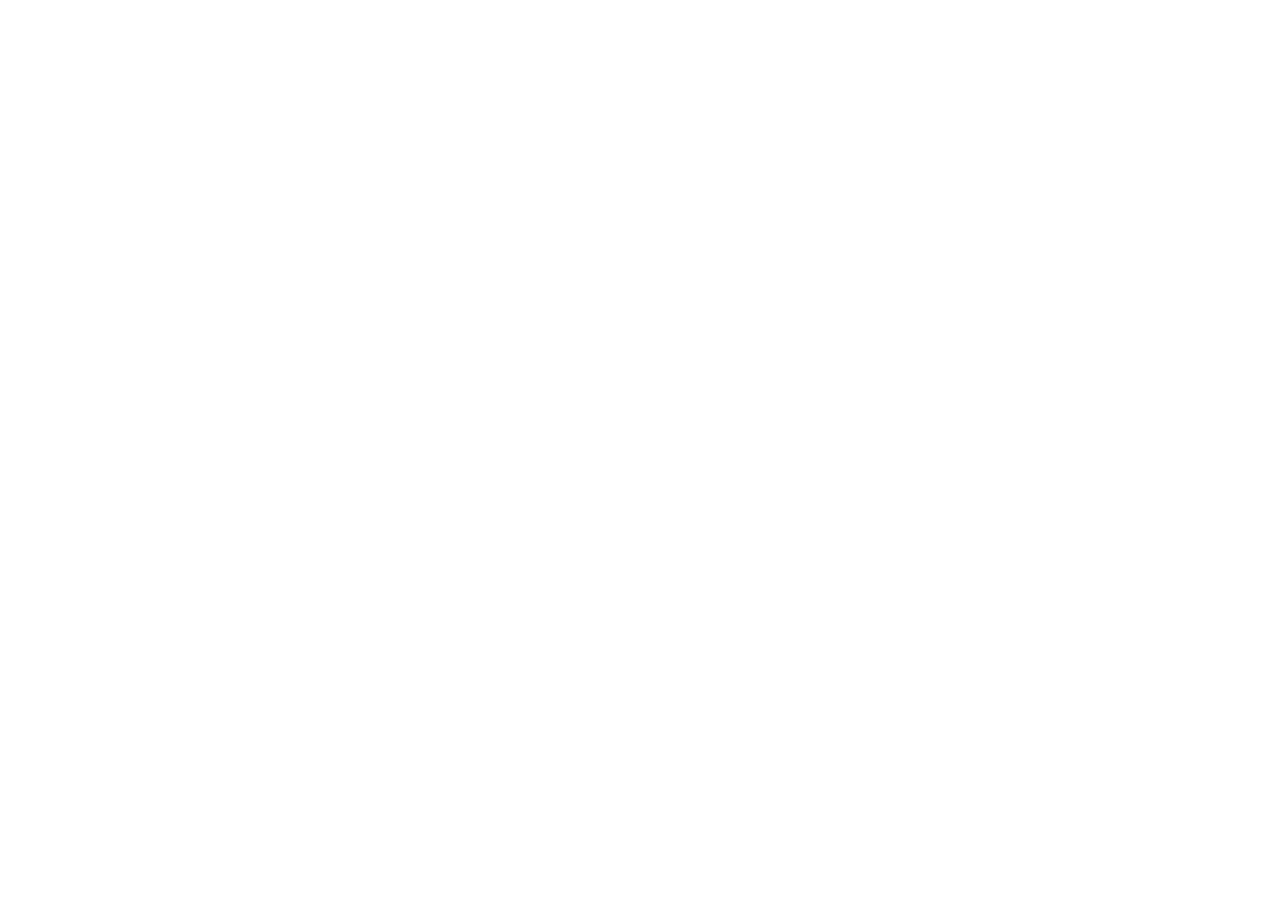
==== about.html @ c9511668 "добавил структуру в стр о нас" ====
<!DOCTYPE html>
<html lang="en">
<head>
    <meta charset="UTF-8">
    <meta name="viewport" content="width=device-width, initial-scale=1.0">
    <title>Document</title>
</head>
<body>
    
</body>
</html>
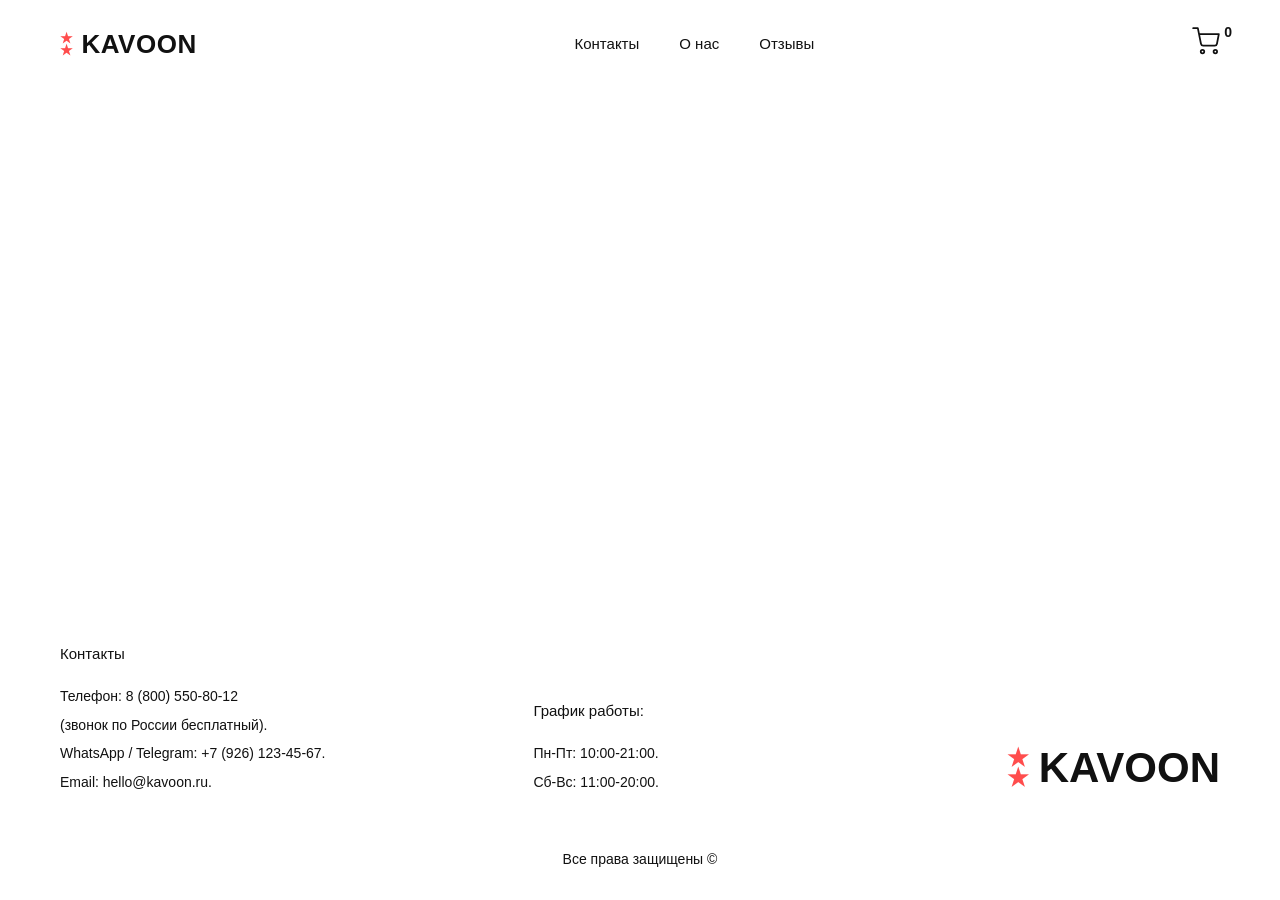
==== commit 86026101: "добавил хедер и футер в страницу О НАС" ====
--- a/about.html
+++ b/about.html
@@ -1,11 +1,62 @@
 <!DOCTYPE html>
-<html lang="en">
+<html lang="ru">
 <head>
     <meta charset="UTF-8">
     <meta name="viewport" content="width=device-width, initial-scale=1.0">
-    <title>Document</title>
+    <title>KAVOON - О нас</title>
+    <link rel="stylesheet" href="style.css">
 </head>
 <body>
+
+    <header>
+        <div class="container header-inner">
+            <a href="index.html" class="logo">
+                <div class="logo-stars">★<br>★</div>
+                KAVOON
+            </a>
+            <nav>
+                <a href="contacts.html">Контакты</a>
+                <a href="about.html">О нас</a>
+                <a href="reviews.html">Отзывы</a>
+            </nav>
+            <a href="cart.html" class="cart-icon">
+                <svg width="28" height="28" viewBox="0 0 24 24" fill="none" stroke="#111" stroke-width="1.5" stroke-linecap="round" stroke-linejoin="round">
+                    <circle cx="9" cy="21" r="1.5"></circle>
+                    <circle cx="20" cy="21" r="1.5"></circle>
+                    <path d="M1 1h4l2.68 13.39a2 2 0 0 0 2 1.61h9.72a2 2 0 0 0 2-1.61L23 6H6"></path>
+                </svg>
+                <span class="cart-count">0</span>
+            </a>
+        </div>
+    </header>
+
     
+    
+    <footer>
+        <div class="container">
+            <div class="footer-content">
+                <div class="footer-col">
+                    <h4>Контакты</h4>
+                    <p>Телефон: 8 (800) 550-80-12</p>
+                    <p>(звонок по России бесплатный).</p>
+                    <p>WhatsApp / Telegram: +7 (926) 123-45-67.</p>
+                    <p>Email: hello@kavoon.ru.</p>
+                </div>
+                <div class="footer-col">
+                    <h4>График работы:</h4>
+                    <p>Пн-Пт: 10:00-21:00.</p>
+                    <p>Сб-Вс: 11:00-20:00.</p>
+                </div>
+                <div class="footer-logo">
+                    <div class="stars">★<br>★</div>
+                    KAVOON
+                </div>
+            </div>
+            <div class="copyright">
+                Все права защищены ©
+            </div>
+        </div>
+    </footer>
+
 </body>
 </html>
--- a/style.css
+++ b/style.css
@@ -0,0 +1,472 @@
+:root {
+    --primary-color: #FF4D4D;
+    --text-color: #111111;
+    --text-light: #666666;
+    --bg-gray: #F5F5F5;
+    --border-color: #E0E0E0;
+}
+
+* {
+    margin: 0;
+    padding: 0;
+    box-sizing: border-box;
+    font-family: 'Montserrat', sans-serif;
+}
+
+body {
+    color: var(--text-color);
+    background-color: #ffffff; 
+    line-height: 1.5;
+    display: flex;
+    flex-direction: column;
+    min-height: 100vh;
+}
+
+main {
+    flex-grow: 1;
+}
+
+.container {
+    max-width: 1200px;
+    margin: 0 auto;
+    padding: 0 20px;
+    width: 100%;
+}
+
+header {
+    padding: 25px 0;
+}
+
+.header-inner {
+    display: flex;
+    justify-content: space-between;
+    align-items: center;
+}
+
+.logo {
+    font-size: 26px;
+    font-weight: 700;
+    display: flex;
+    align-items: center;
+    gap: 8px;
+    cursor: pointer;
+    letter-spacing: 0.5px;
+    text-decoration: none;
+    color: var(--text-color);
+}
+
+.logo-stars {
+    display: flex;
+    flex-direction: column;
+    color: var(--primary-color);
+    font-size: 14px;
+    line-height: 0.8;
+    gap: 2px;
+}
+
+nav {
+    display: flex;
+    gap: 40px;
+    font-size: 15px;
+    font-weight: 400;
+}
+
+nav a {
+    text-decoration: none;
+    color: var(--text-color);
+    transition: color 0.3s;
+}
+
+nav a:hover {
+    color: var(--primary-color);
+}
+
+.cart-icon {
+    position: relative;
+    text-decoration: none;
+    color: inherit;
+}
+
+.cart-count {
+    position: absolute;
+    top: -5px;
+    right: -12px;
+    font-size: 14px;
+    font-weight: 600;
+}
+
+.page-title {
+    font-size: 20px;
+    font-weight: 600;
+    margin: 40px 0 20px;
+}
+
+.hero-banner {
+    width: 100%;
+    margin-bottom: 30px;
+}
+
+.hero-banner img {
+    width: 100%;
+    height: auto;
+    display: block;
+    object-fit: cover;
+    max-height: 450px;
+}
+
+.category-title {
+    font-size: 28px;
+    font-weight: 700;
+    margin-bottom: 30px;
+    color: #1C1C1C;
+}
+
+.product-grid {
+    display: grid;
+    grid-template-columns: repeat(3, 1fr);
+    gap: 40px;
+    margin-bottom: 60px;
+}
+
+.product-card {
+    display: flex;
+    flex-direction: column;
+    text-decoration: none;
+    color: inherit;
+    transition: transform 0.2s;
+}
+
+.product-card:hover {
+    transform: translateY(-5px);
+}
+
+.product-image-wrapper {
+    background-color: #FAFAFA;
+    border-radius: 8px;
+    padding: 20px;
+    display: flex;
+    justify-content: center;
+    align-items: center;
+    height: 250px;
+    margin-bottom: 15px;
+}
+
+.product-image-wrapper img {
+    max-width: 100%;
+    max-height: 100%;
+    object-fit: contain;
+}
+
+.product-title {
+    font-size: 16px;
+    font-weight: 600;
+    margin-bottom: 5px;
+}
+
+.product-desc {
+    font-size: 13px;
+    color: var(--text-light);
+    margin-bottom: 15px;
+    flex-grow: 1;
+}
+
+.product-bottom {
+    display: flex;
+    justify-content: space-between;
+    align-items: center;
+}
+
+.product-price {
+    font-size: 18px;
+    font-weight: 700;
+}
+
+.add-btn {
+    width: 28px;
+    height: 28px;
+    border-radius: 50%;
+    border: none;
+    background-color: #E8E8E8;
+    color: #666;
+    font-size: 18px;
+    display: flex;
+    justify-content: center;
+    align-items: center;
+    cursor: pointer;
+    transition: background 0.3s;
+    text-decoration: none;
+}
+
+.add-btn:hover {
+    background-color: #D0D0D0;
+}
+
+.product-detail-layout {
+    display: flex;
+    gap: 60px;
+    padding: 60px 0;
+    align-items: center;
+}
+
+.product-detail-images {
+    flex: 1;
+    display: flex;
+    flex-direction: column;
+    gap: 20px;
+}
+
+.product-detail-images img {
+    width: 100%;
+    max-height: 300px;
+    object-fit: contain;
+    background-color: #FAFAFA;
+    border-radius: 8px;
+    padding: 20px;
+}
+
+.product-detail-info {
+    flex: 1;
+}
+
+.product-detail-info h1 {
+    font-size: 36px;
+    font-weight: 400;
+    margin-bottom: 20px;
+}
+
+.product-detail-info p {
+    font-size: 18px;
+    color: var(--text-light);
+    margin-bottom: 50px;
+    line-height: 1.6;
+}
+
+.product-detail-price {
+    font-size: 24px;
+    font-weight: 600;
+    margin-bottom: 30px;
+}
+
+.btn-dark {
+    display: inline-block;
+    background-color: #1C1C1C;
+    color: #ffffff;
+    padding: 18px 60px;
+    border-radius: 40px;
+    font-size: 18px;
+    font-weight: 500;
+    border: none;
+    cursor: pointer;
+    transition: background 0.3s;
+    width: fit-content;
+    text-decoration: none;
+}
+
+.btn-dark:hover {
+    background-color: #333333;
+}
+
+.empty-cart {
+    text-align: center;
+    padding: 80px 20px;
+}
+
+.empty-cart svg {
+    width: 180px;
+    height: 180px;
+    fill: #EAEAEA;
+    margin-bottom: 40px;
+}
+
+.empty-cart h2 {
+    font-size: 32px;
+    margin-bottom: 15px;
+    font-weight: 500;
+}
+
+.empty-cart p {
+    font-size: 16px;
+    color: var(--text-light);
+    margin-bottom: 40px;
+    max-width: 650px;
+    margin-left: auto;
+    margin-right: auto;
+}
+
+.btn-blue {
+    display: inline-block;
+    background-color: #A3C4DC;
+    color: #111;
+    padding: 18px 50px;
+    border-radius: 30px;
+    font-size: 18px;
+    font-weight: 500;
+    border: none;
+    cursor: pointer;
+    transition: background 0.3s;
+    text-decoration: none;
+}
+
+.btn-blue:hover {
+    background-color: #8FB3CD;
+}
+
+.contact-card {
+    background-color: var(--bg-gray);
+    padding: 40px;
+    border-radius: 12px;
+    margin-bottom: 20px;
+}
+
+.contact-card h3 {
+    font-size: 18px;
+    margin-bottom: 20px;
+    font-weight: 500;
+}
+
+.contact-card ul {
+    list-style: none;
+}
+
+.contact-card li {
+    margin-bottom: 12px;
+    font-size: 15px;
+    color: var(--text-color);
+    line-height: 1.6;
+}
+
+.contact-card li strong {
+    font-weight: 600;
+}
+
+.about-card {
+    background-color: var(--bg-gray);
+    padding: 40px;
+    border-radius: 12px;
+    font-size: 16px;
+    line-height: 1.8;
+    color: var(--text-color);
+}
+
+.about-card p {
+    margin-bottom: 20px;
+}
+
+.about-card p:last-child {
+    margin-bottom: 0;
+}
+
+.review-card {
+    background-color: var(--bg-gray);
+    padding: 40px;
+    border-radius: 12px;
+    margin-bottom: 20px;
+}
+
+.review-author {
+    font-size: 16px;
+    font-weight: 500;
+    margin-bottom: 10px;
+}
+
+.review-stars {
+    font-size: 16px;
+    margin-bottom: 15px;
+    letter-spacing: 2px;
+}
+
+.review-text {
+    font-size: 15px;
+    line-height: 1.7;
+    color: var(--text-color);
+}
+
+footer {
+    padding: 60px 0 30px;
+    font-size: 14px;
+    margin-top: auto;
+}
+
+.footer-content {
+    display: flex;
+    justify-content: space-between;
+    align-items: flex-end;
+    margin-bottom: 50px;
+}
+
+.footer-col {
+    flex: 1;
+}
+
+.footer-col h4 {
+    font-size: 15px;
+    font-weight: 500;
+    margin-bottom: 20px;
+}
+
+.footer-col p {
+    margin-bottom: 6px;
+    color: var(--text-color);
+    line-height: 1.6;
+}
+
+.footer-logo {
+    display: flex;
+    align-items: center;
+    justify-content: flex-end;
+    gap: 10px;
+    font-size: 42px;
+    font-weight: 700;
+}
+
+.footer-logo .stars {
+    display: flex;
+    flex-direction: column;
+    color: var(--primary-color);
+    font-size: 24px;
+    line-height: 0.8;
+    gap: 2px;
+}
+
+.copyright {
+    text-align: center;
+    font-size: 14px;
+    color: var(--text-color);
+}
+
+@media (max-width: 900px) {
+    .product-grid {
+        grid-template-columns: repeat(2, 1fr);
+    }
+    .product-detail-layout {
+        flex-direction: column;
+        gap: 40px;
+        text-align: center;
+    }
+    .product-detail-info {
+        align-items: center;
+        display: flex;
+        flex-direction: column;
+    }
+    .btn-dark {
+        width: 100%;
+    }
+    .footer-content {
+        flex-direction: column;
+        gap: 30px;
+        align-items: flex-start;
+    }
+    .footer-logo {
+        justify-content: flex-start;
+        width: 100%;
+    }
+}
+
+@media (max-width: 600px) {
+    nav {
+        display: none;
+    }
+    .product-grid {
+        grid-template-columns: 1fr;
+    }
+}
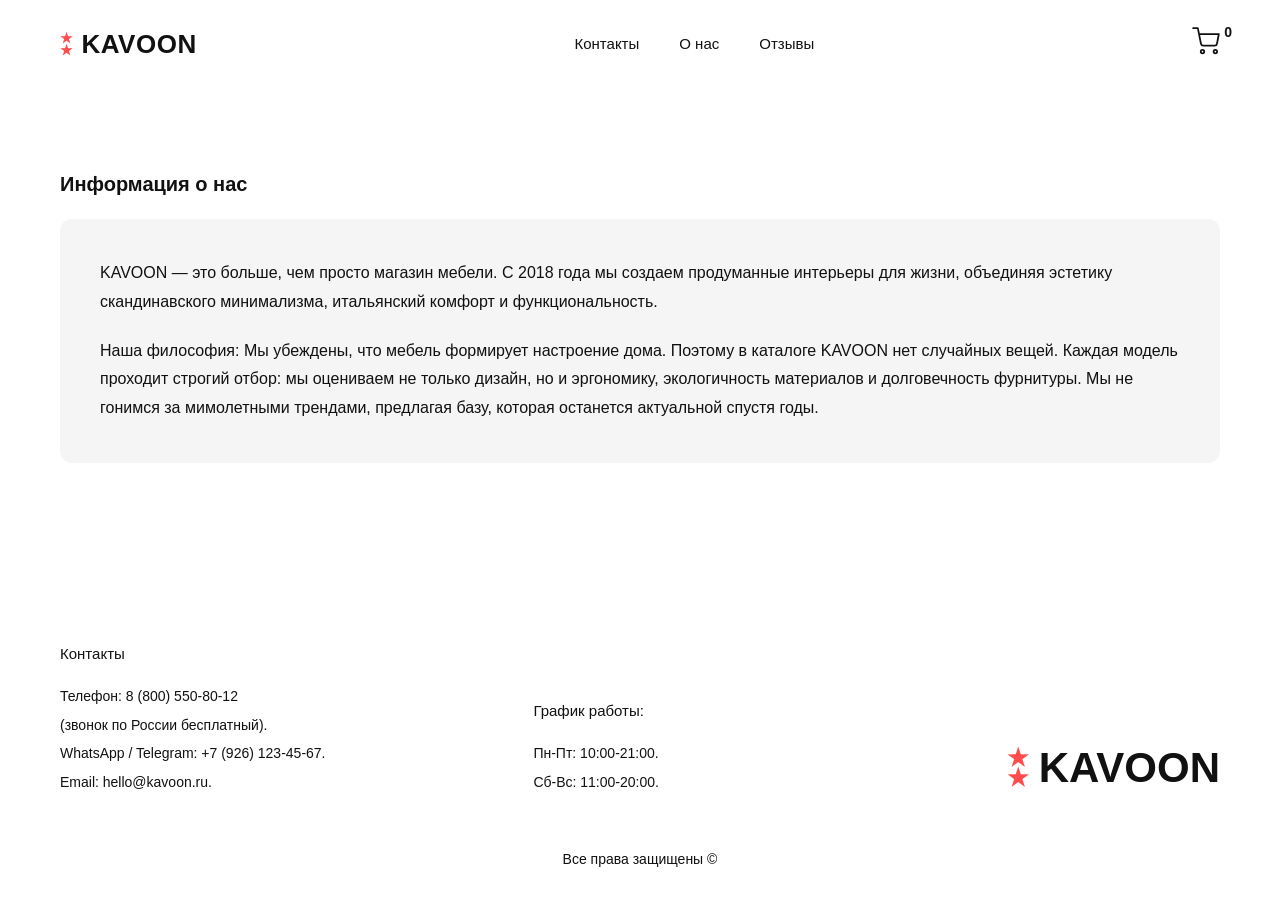
==== commit ec45d118: "Добавил main в about" ====
--- a/about.html
+++ b/about.html
@@ -30,7 +30,15 @@
         </div>
     </header>
 
-    
+    <main>
+        <div class="container" style="padding: 40px 20px;">
+            <div class="page-title">Информация о нас</div>
+            <div class="about-card">
+                <p>KAVOON — это больше, чем просто магазин мебели. С 2018 года мы создаем продуманные интерьеры для жизни, объединяя эстетику скандинавского минимализма, итальянский комфорт и функциональность.</p>
+                <p>Наша философия: Мы убеждены, что мебель формирует настроение дома. Поэтому в каталоге KAVOON нет случайных вещей. Каждая модель проходит строгий отбор: мы оцениваем не только дизайн, но и эргономику, экологичность материалов и долговечность фурнитуры. Мы не гонимся за мимолетными трендами, предлагая базу, которая останется актуальной спустя годы.</p>
+            </div>
+        </div>
+    </main>
     
     <footer>
         <div class="container">
